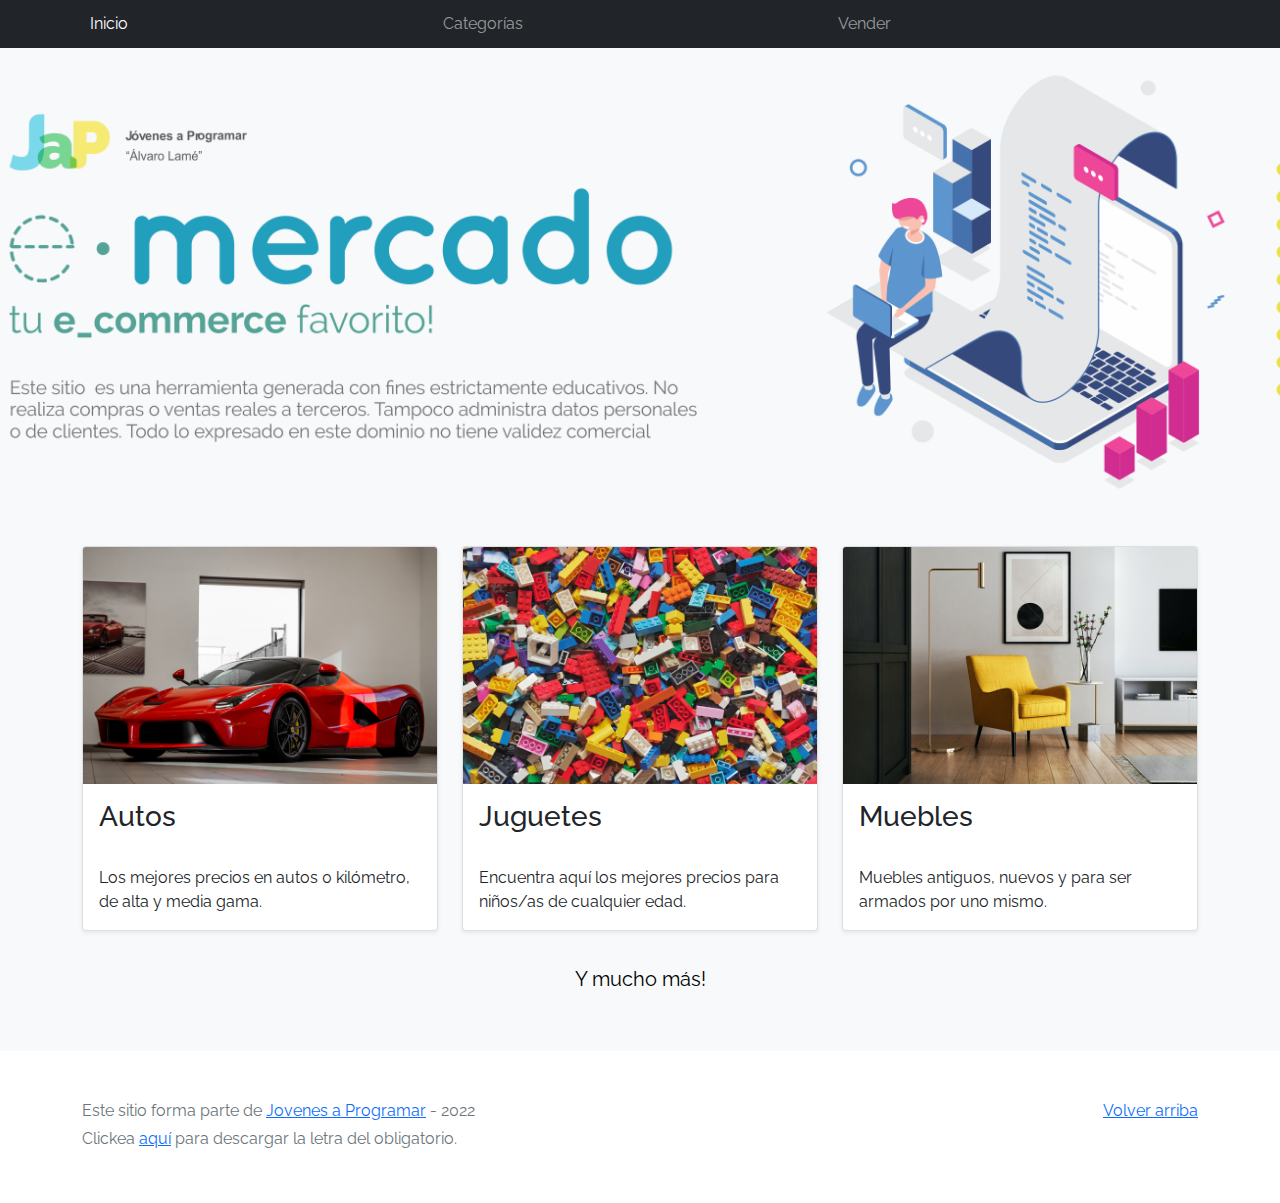
==== index.html @ 3e58df9e "Etapa 1" ====
<!DOCTYPE html>
<html lang="es">

<head>
  <meta http-equiv="Content-Type" content="text/html; charset=UTF-8">
  <meta name="viewport" content="width=device-width, initial-scale=1, shrink-to-fit=no">
  <title>eMercado - Todo lo que busques está aquí</title>

  <link href="https://fonts.googleapis.com/css?family=Raleway:300,300i,400,400i,700,700i,900,900i" rel="stylesheet">
  <link href="css/bootstrap.min.css" rel="stylesheet">
  <link href="css/styles.css" rel="stylesheet">
</head>

<body>
  <nav class="navbar navbar-expand-lg navbar-dark bg-dark p-1">
    <div class="container">
      <button class="navbar-toggler" type="button" data-bs-toggle="collapse" data-bs-target="#navbarNav"
        aria-controls="navbarNav" aria-expanded="false" aria-label="Toggle navigation">
        <span class="navbar-toggler-icon"></span>
      </button>
      <div class="collapse navbar-collapse" id="navbarNav">
        <ul class="navbar-nav w-100 justify-content-between">
          <li class="nav-item">
            <a class="nav-link active" href="index.html">Inicio</a>
          </li>
          <li class="nav-item">
            <a class="nav-link" href="categories.html">Categorías</a>
          </li>
          <li class="nav-item">
            <a class="nav-link" href="sell.html">Vender</a>
          </li>
          <li class="nav-item">
          </li>
        </ul>
      </div>
    </div>
  </nav>
  <main>
    <div class="jumbotron text-center"></div>
    <div class="album py-5 bg-light">
      <div class="container">
        <div class="row">
          <div class="col-md-4">
            <div class="card mb-4 shadow-sm custom-card cursor-active" id="autos">
              <img class="bd-placeholder-img card-img-top" src="img/cars_index.jpg"
                alt="Imgagen representativa de la categoría 'Autos'">
              <h3 class="m-3">Autos</h3>
              <div class="card-body">
                <p class="card-text">Los mejores precios en autos 0 kilómetro, de alta y media gama.</p>
              </div>
            </div>
          </div>
          <div class="col-md-4">
            <div class="card mb-4 shadow-sm custom-card cursor-active" id="juguetes">
              <img class="bd-placeholder-img card-img-top" src="img/toys_index.jpg"
                alt="Imgagen representativa de la categoría 'Juguetes'">
              <h3 class="m-3">Juguetes</h3>
              <div class="card-body">
                <p class="card-text">Encuentra aquí los mejores precios para niños/as de cualquier edad.</p>
              </div>
            </div>
          </div>
          <div class="col-md-4">
            <div class="card mb-4 shadow-sm custom-card cursor-active" id="muebles">
              <img class="bd-placeholder-img card-img-top" src="img/furniture_index.jpg"
                alt="Imgagen representativa de la categoría 'Muebles'">
              <h3 class="m-3">Muebles</h3>
              <div class="card-body">
                <p class="card-text">Muebles antiguos, nuevos y para ser armados por uno mismo.</p>
              </div>
            </div>
          </div>
        </div>
        <div class="row">
          <a class="btn btn-light btn-lg btn-block" href="categories.html">Y mucho más!</a>
        </div>
      </div>
    </div>
  </main>
  <footer class="text-muted">
    <div class="container">
      <p class="float-end">
        <a href="#">Volver arriba</a>
      </p>
      <p>Este sitio forma parte de <a href="https://jovenesaprogramar.edu.uy/" target="_blank">Jovenes a Programar</a> -
        2022</p>
      <p>Clickea <a target="_blank" href="Letra.pdf">aquí</a> para descargar la letra del obligatorio.</p>
    </div>
  </footer>
  <script src="js/bootstrap.bundle.min.js"></script>
  <script src="js/index.js"></script>
  <script src="js/init.js"></script>
</body>

</html>
---- css/styles.css ----
.jumbotron,
.card-body,
.container,
.site-header {
  font-family: 'Raleway', serif !important;
}

.jumbotron .display-4 {
  font-weight: bold;
}

nav a {
  text-decoration: none;
}

.bd-placeholder-img {
  font-size: 1.125rem;
  text-anchor: middle;
  -webkit-user-select: none;
  -moz-user-select: none;
  -ms-user-select: none;
  user-select: none;
}

@media (min-width: 768px) {
  .bd-placeholder-img-lg {
    font-size: 3.5rem;
  }
}

.jumbotron {
  height: 50vh;
  padding: 5em inherit;
  margin-bottom: 0;
  background-color: #53C0FB;
  background: url('../img/cover_back.png');
  background-size: cover;
  background-position: center;
  background-repeat: no-repeat;
  color: black;
  font-weight: bold;
}

@media (min-width: 768px) {
  .jumbotron {
    padding-top: 6rem;
    padding-bottom: 6rem;
  }
}

.jumbotron p:last-child {
  margin-bottom: 0;
}

.jumbotron-heading {
  font-weight: 300;
}

.jumbotron .container {
  max-width: 40rem;
  background-color: rgba(255, 255, 255, 0.5);
  border-radius: 10px;
  text-shadow: 1px 1px 2px grey;
}

.jumbotron .lead {
  font-size: 38px;
}

footer {
  padding-top: 3rem;
  padding-bottom: 3rem;
}

footer p {
  margin-bottom: .25rem;
}

.site-header a {
  color: white;
  transition: ease-in-out color .15s;
}

.site-header .dropdown-menu a {
  color: black;
}

.dropzone {
  border: 2px dashed #0087F7;
  border-radius: 5px;
  background: white;
}

.img-fit {
  max-height: 100%;
}

.alert {
  position: fixed;
  top: 80px;
  width: 50%;
  left: 50%;
  transform: translate(-50%, 0);
}

.lds-ring {
  display: inline-block;
  position: relative;
  width: 64px;
  height: 64px;
  top: 50%;
  left: 50%;
}

.cursor-active {
  cursor: pointer;
}

.left {
  float: left;
  padding: 4px;
  background-color: rgba(255, 255, 255, 0.5);
}

.lds-ring div {
  box-sizing: border-box;
  display: block;
  position: absolute;
  width: 51px;
  height: 51px;
  margin: 6px;
  border: 6px solid #fff;
  border-radius: 50%;
  animation: lds-ring 1.2s cubic-bezier(0.5, 0, 0.5, 1) infinite;
  border-color: #fff transparent transparent transparent;
}

.lds-ring div:nth-child(1) {
  animation-delay: -0.45s;
}

.lds-ring div:nth-child(2) {
  animation-delay: -0.3s;
}

.lds-ring div:nth-child(3) {
  animation-delay: -0.15s;
}

@keyframes lds-ring {
  0% {
    transform: rotate(0deg);
  }

  100% {
    transform: rotate(360deg);
  }
}

.signin {
  width: 100%;
  max-width: 330px;
  padding: 15px;
  margin: auto;
}

#spinner-wrapper {
  position: fixed;
  background-color: rgba(0, 0, 0, 0.5);
  width: 100%;
  height: 100%;
  top: 0;
  left: 0;
  z-index: 1021;
  display: none;
}

main {
  min-height: calc(100vh - 210px);
}

a.custom-card,
a.custom-card:hover {
  color: inherit;
  text-decoration: inherit;
}

.checked {
  color: orange;
}
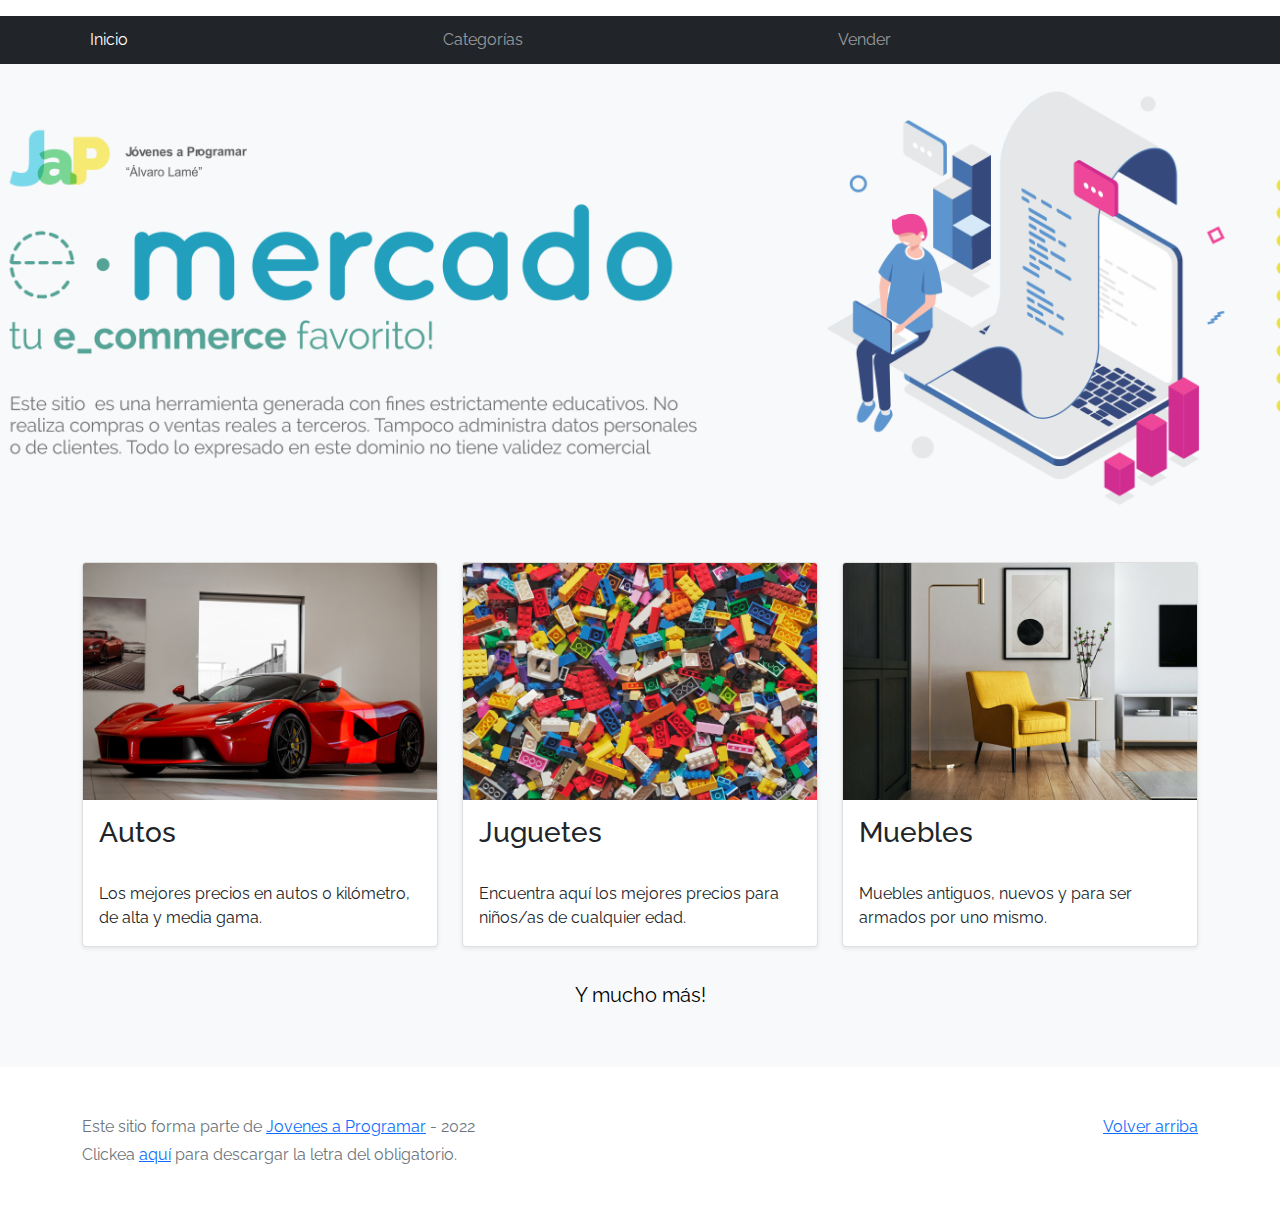
==== commit f9a5b53d: "Prueba" ====
--- a/index.html
+++ b/index.html
@@ -12,6 +12,7 @@
 </head>
 
 <body>
+  <p></p>
   <nav class="navbar navbar-expand-lg navbar-dark bg-dark p-1">
     <div class="container">
       <button class="navbar-toggler" type="button" data-bs-toggle="collapse" data-bs-target="#navbarNav"
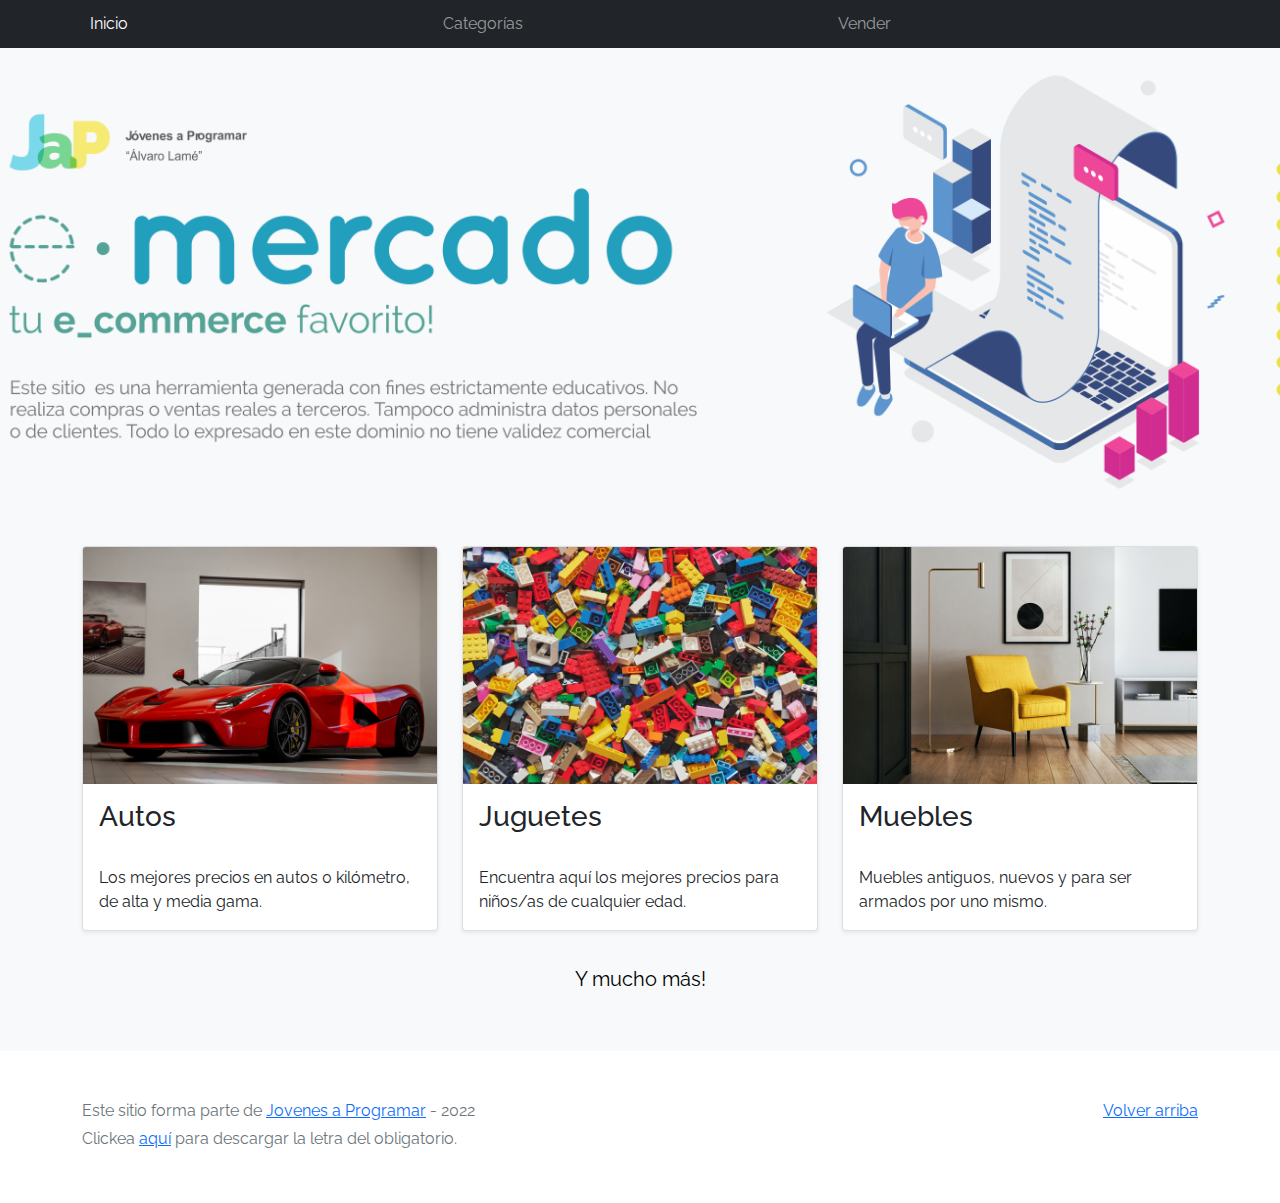
==== commit c32d5868: "Prueba" ====
--- a/index.html
+++ b/index.html
@@ -12,7 +12,7 @@
 </head>
 
 <body>
-  <p></p>
+  
   <nav class="navbar navbar-expand-lg navbar-dark bg-dark p-1">
     <div class="container">
       <button class="navbar-toggler" type="button" data-bs-toggle="collapse" data-bs-target="#navbarNav"
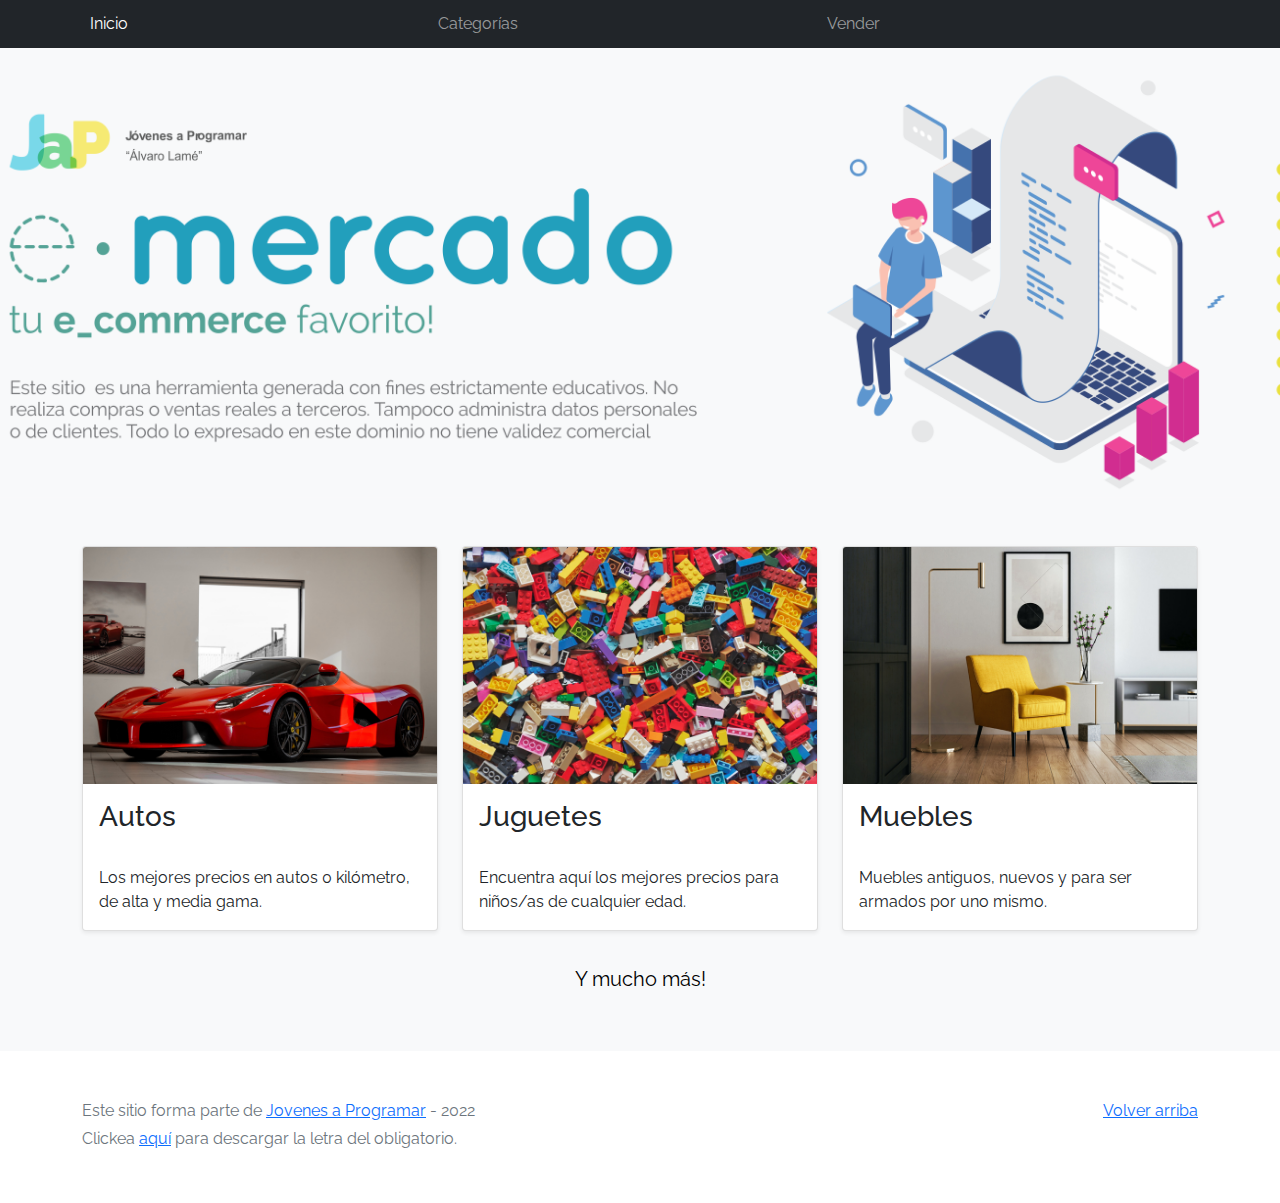
==== commit f07df1c1: "Indiviual Entrega 2, Parte 1 usuario guardado en localstorage" ====
--- a/index.html
+++ b/index.html
@@ -12,7 +12,6 @@
 </head>
 
 <body>
-  
   <nav class="navbar navbar-expand-lg navbar-dark bg-dark p-1">
     <div class="container">
       <button class="navbar-toggler" type="button" data-bs-toggle="collapse" data-bs-target="#navbarNav"
@@ -31,6 +30,7 @@
             <a class="nav-link" href="sell.html">Vender</a>
           </li>
           <li class="nav-item">
+            <a class="nav-link" href="#" id="nav-user"></a>
           </li>
         </ul>
       </div>
--- a/css/styles.css
+++ b/css/styles.css
@@ -187,4 +187,10 @@
 
 .checked {
   color: orange;
+}
+
+form{
+  display: grid;
+  justify-content: center;
+  align-items: center;
 }